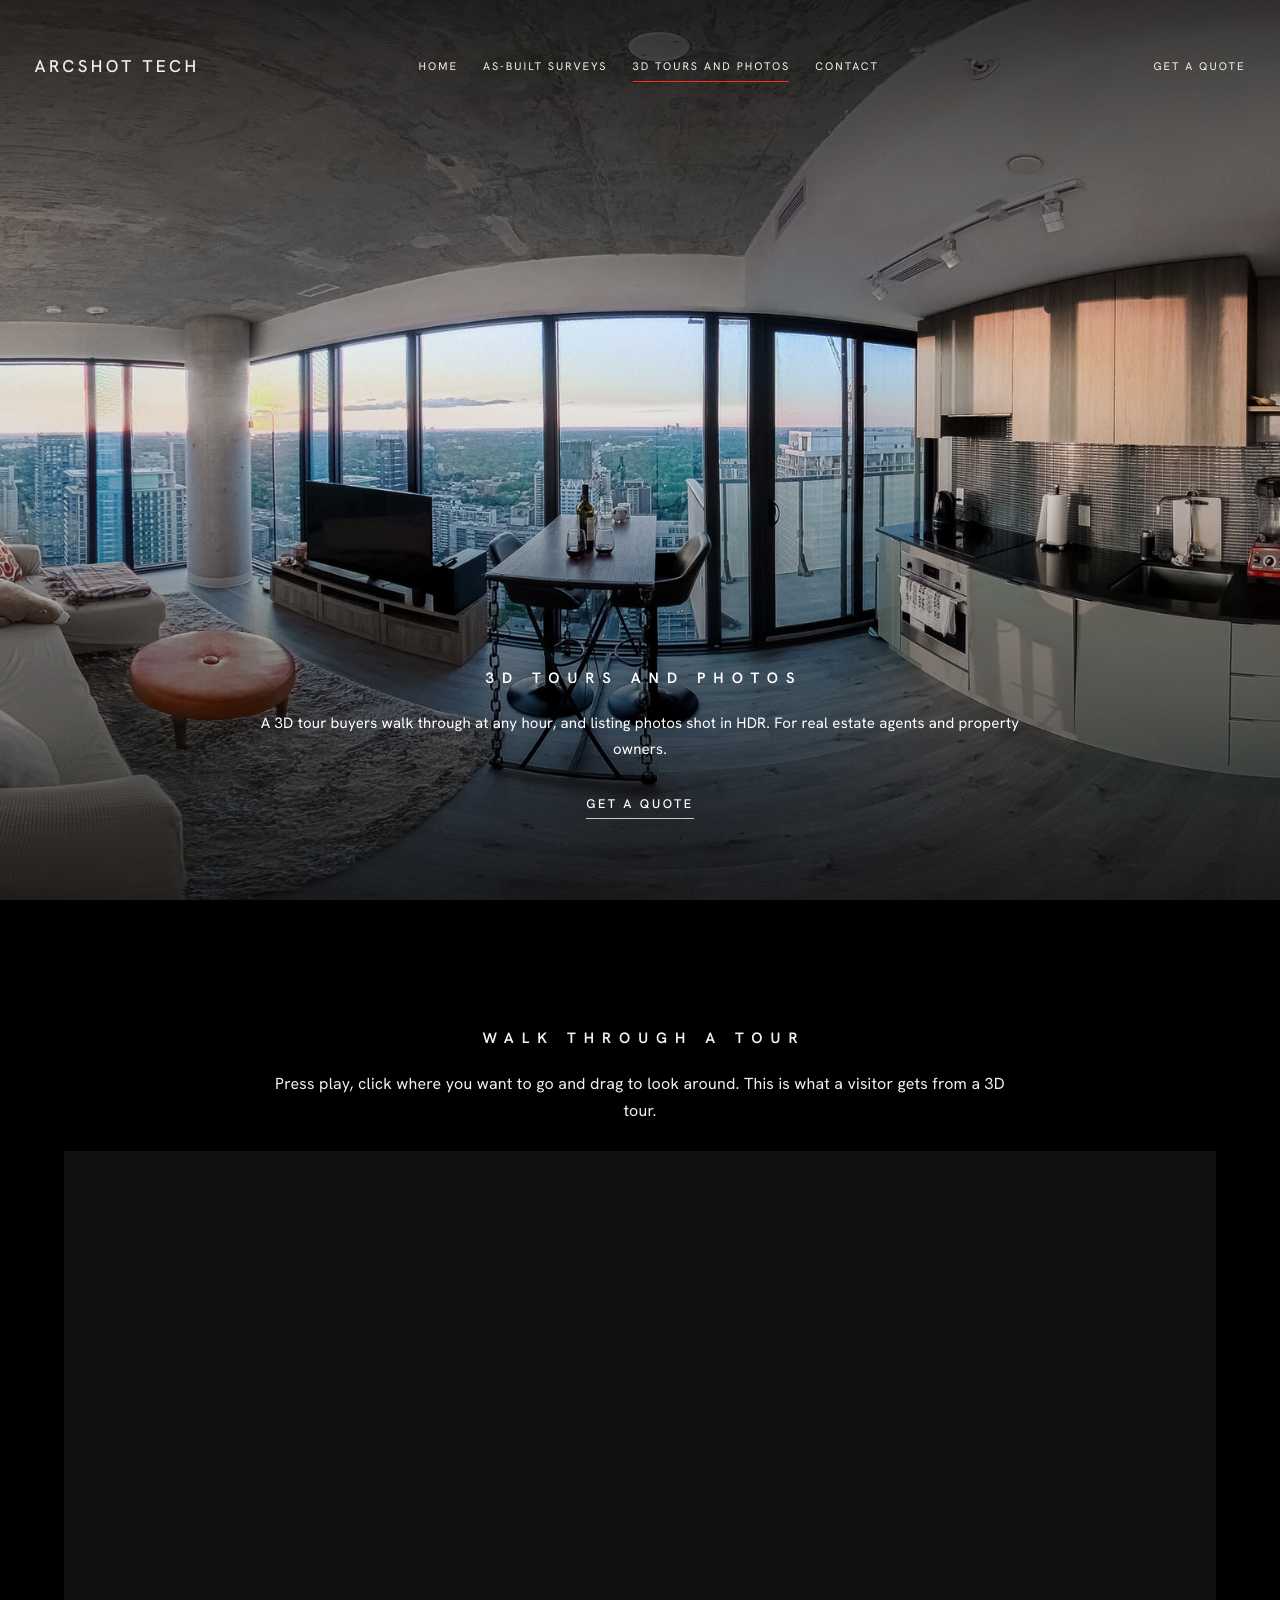
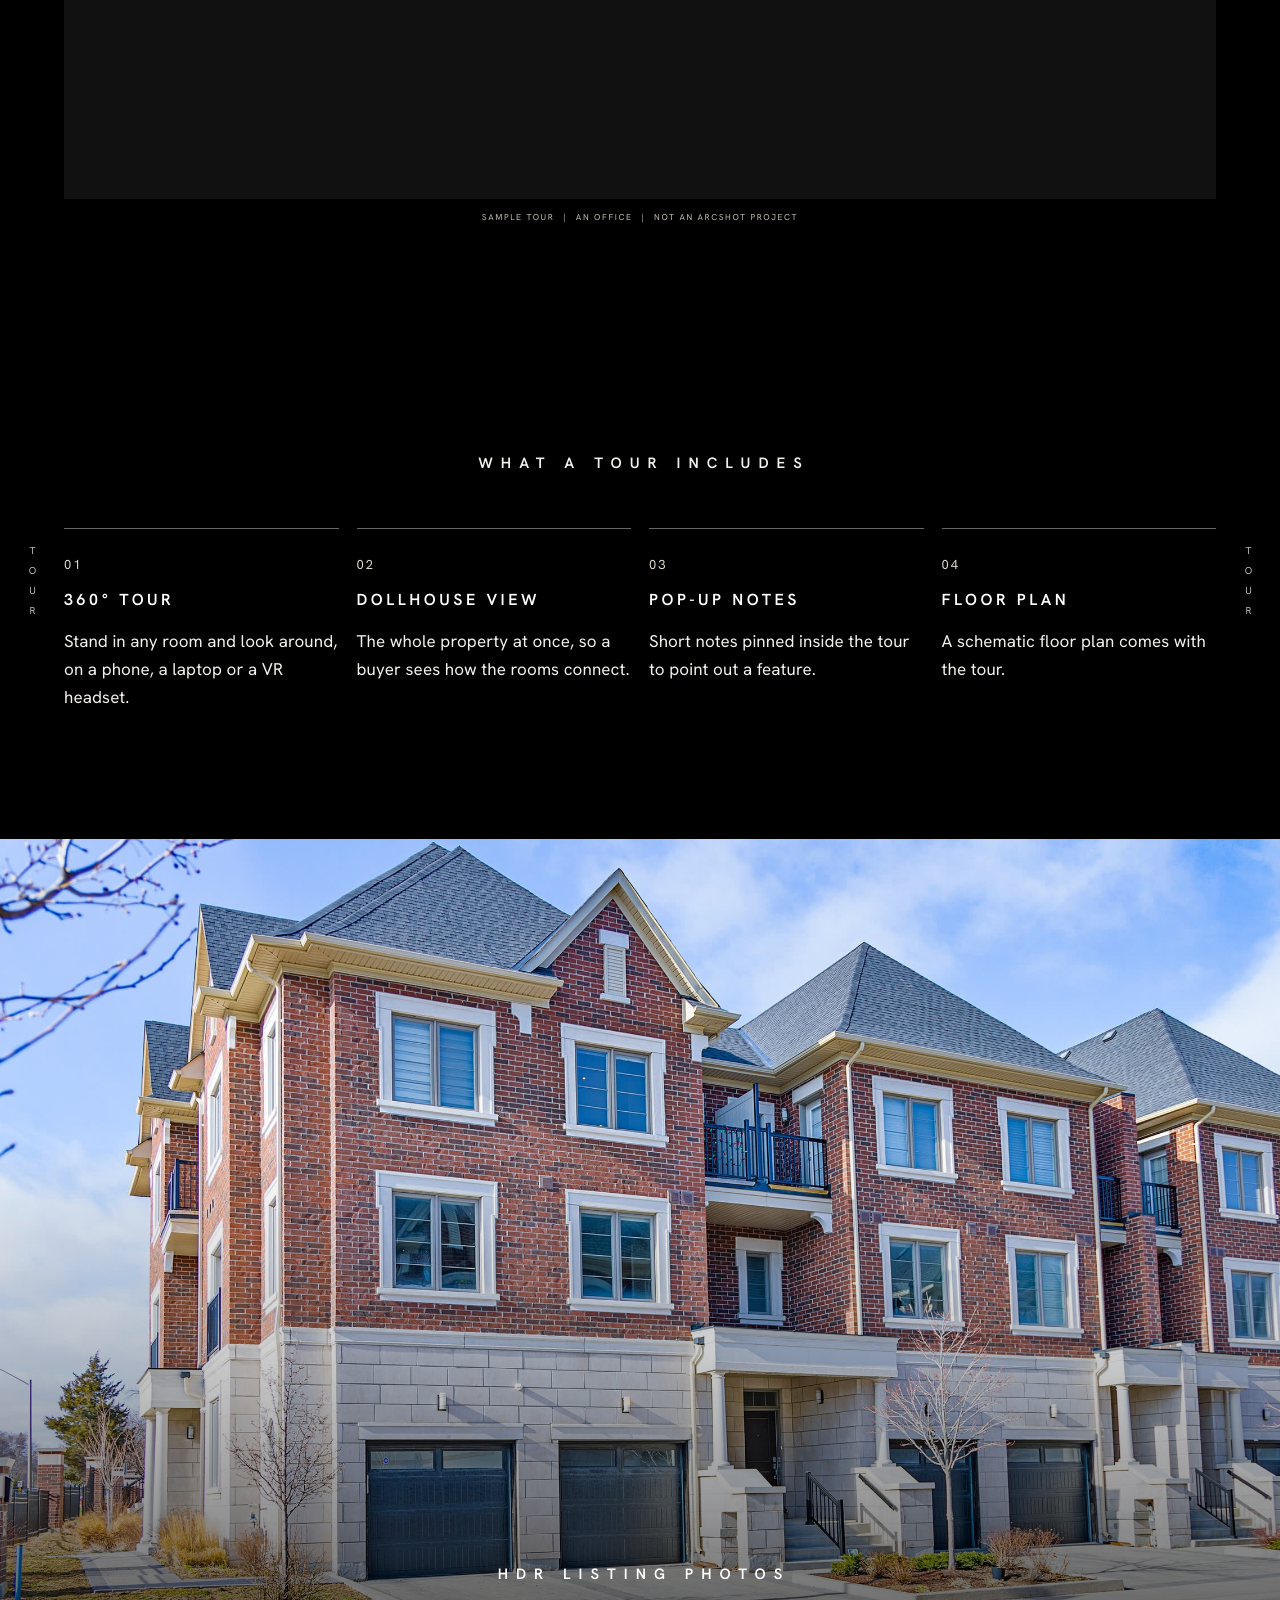
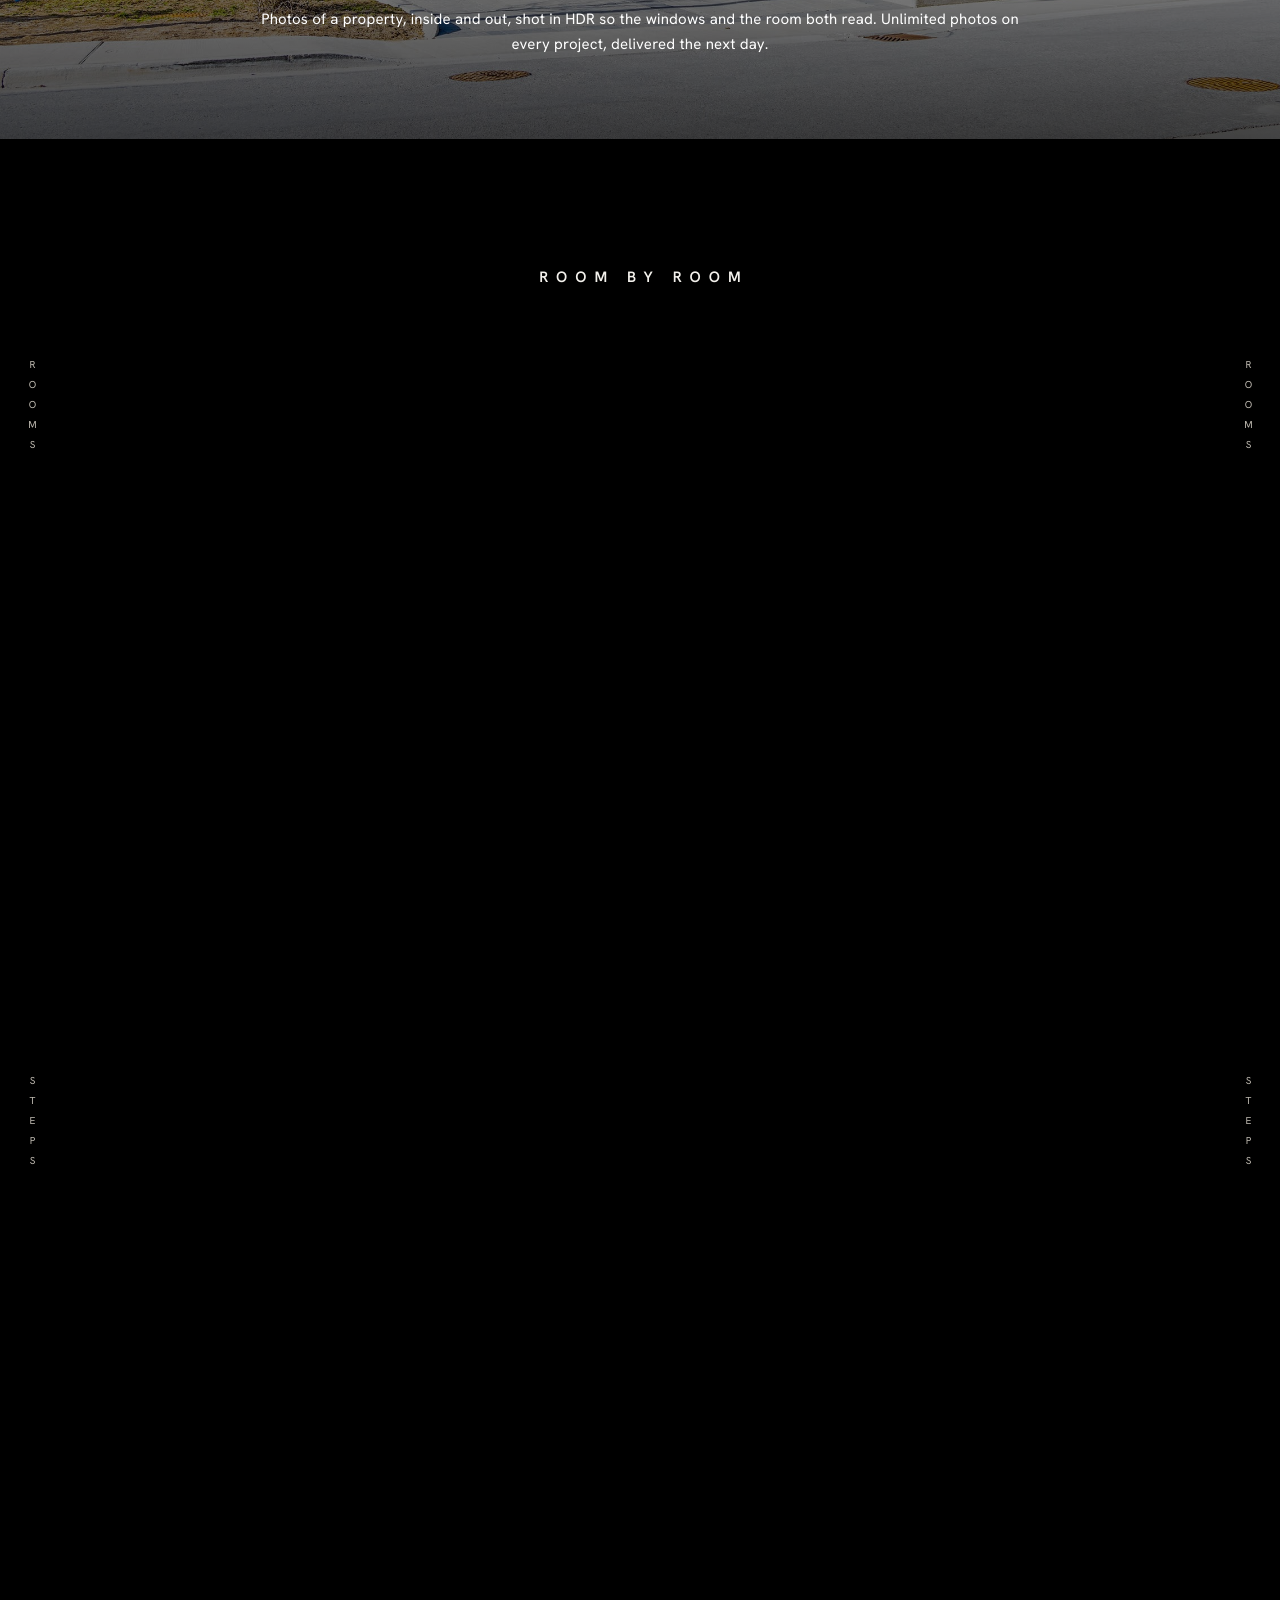
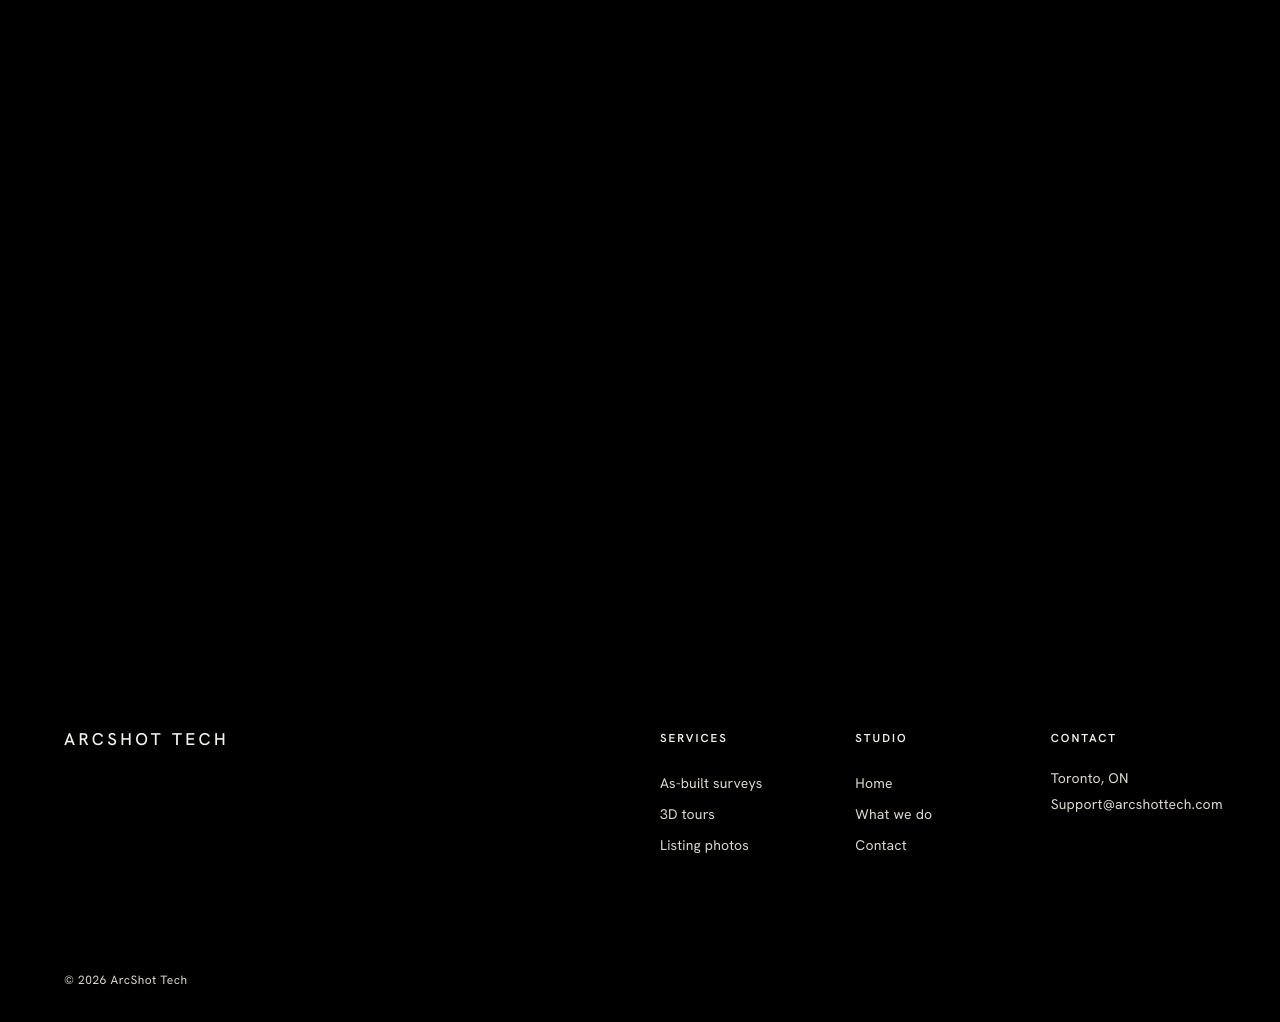
==== 3d-tours-and-photos.html @ 0ae9558f "ArcShot Tech preview: Home, As-built surveys, 3D tours and photos, Contact Built copy only. Not inde" ====
<!doctype html>
<html lang="en">
<head>
<meta charset="utf-8">
<meta name="viewport" content="width=device-width, initial-scale=1, viewport-fit=cover">
<meta name="robots" content="noindex, nofollow">
<meta name="theme-color" content="#000000">
<title>3D tours and photos · ArcShot Tech</title>
<meta name="description" content="3D tours and HDR listing photos in Toronto, for real estate agents and property owners.">
<meta property="og:type" content="website">
<meta property="og:site_name" content="ArcShot Tech">
<meta property="og:title" content="3D tours and photos · ArcShot Tech">
<meta property="og:description" content="3D tours and HDR listing photos in Toronto, for real estate agents and property owners.">
<meta property="og:url" content="https://mfahadishtiaq.github.io/arcshot-tech-preview/3d-tours-and-photos.html">
<meta property="og:image" content="https://mfahadishtiaq.github.io/arcshot-tech-preview/assets/og.jpg">
<meta property="og:image:width" content="1200">
<meta property="og:image:height" content="630">
<meta name="twitter:card" content="summary_large_image">
<link rel="icon" type="image/png" sizes="32x32" href="assets/favicon-32.png">
<link rel="apple-touch-icon" href="assets/apple-touch-icon.png">
<script>(function(d){d.classList.add('js');try{if(matchMedia('(prefers-reduced-motion: reduce)').matches)d.classList.add('reduce');}catch(e){}})(document.documentElement);</script>
<link rel="preconnect" href="https://fonts.googleapis.com">
<link rel="preconnect" href="https://fonts.gstatic.com" crossorigin>
<link href="https://fonts.googleapis.com/css2?family=Hanken+Grotesk:wght@300..600&display=swap" rel="stylesheet">
<link rel="stylesheet" href="assets/site.css?v=320e265f">
</head>
<body id="top">

<header class="n-bar" id="bar">
  <a class="n-brand" href="index.html">ArcShot Tech</a>
  <nav aria-label="Main">
    <ul class="n-links" id="navLinks">
      <li><a href="index.html">Home</a></li>
      <li><a href="as-built-surveys.html">As-Built Surveys</a></li>
      <li><a href="3d-tours-and-photos.html" aria-current="page">3D Tours and Photos</a></li>
      <li><a href="contact.html">Contact</a></li>
      <li class="only-compact"><a href="#quote">Get a Quote</a></li>
    </ul>
  </nav>
  <a class="n-quote" href="#quote">Get a Quote</a>
  <button class="n-menu" id="menuBtn" type="button" aria-expanded="false" aria-controls="navLinks" aria-label="Menu"><i aria-hidden="true"></i><i aria-hidden="true"></i></button>
</header>

<main>

<section class="n-feature first pan" aria-labelledby="page-h">
  <div class="n-pan" tabindex="0" role="group" aria-label="A 360 degree capture of a condo. Swipe sideways to look around."><img src="assets/pano.jpg" alt="A 360 degree capture of a condo living room and kitchen" width="2400" height="1104"></div>
  <div class="n-cap reveal">
    <p class="n-pan-hint" aria-hidden="true">Drag to look around</p>
    <h1 id="page-h">3D tours and photos</h1>
    <p>A 3D tour buyers walk through at any hour, and listing photos shot in HDR. For real estate agents and property owners.</p>
    <a class="n-go" href="#quote">Get a quote</a>
  </div>
</section>

<section class="n-sec" id="tour-live" aria-labelledby="live-h">
  <div class="n-row">
    <h2 class="n-title reveal" id="live-h">Walk through a tour</h2>
    <p class="n-lede reveal">Press play, click where you want to go and drag to look around. This is what a visitor gets from a 3D tour.</p>
    <div class="n-tour reveal"><iframe src="https://my.matterport.com/show/?m=m8nn1JFyjRe&amp;play=0&amp;qs=1" title="Sample Matterport 3D tour of an office" loading="lazy" allow="fullscreen; xr-spatial-tracking" allowfullscreen></iframe></div>
    <p class="n-tour-cap">Sample tour <b>|</b> An office <b>|</b> Not an ArcShot project</p>
  </div>
</section>

<section class="n-sec" id="includes" aria-labelledby="inc-h">
  <div class="n-row">
    <h2 class="n-title reveal" id="inc-h">What a tour includes</h2>
    <span class="side l" aria-hidden="true">Tour</span><span class="side r" aria-hidden="true">Tour</span>
    <div class="n-grid">
      <article class="tile text reveal">
        <p class="n">01</p>
        <h3>360° tour</h3>
        <p>Stand in any room and look around, on a phone, a laptop or a VR headset.</p>
      </article>
      <article class="tile text reveal">
        <p class="n">02</p>
        <h3>Dollhouse view</h3>
        <p>The whole property at once, so a buyer sees how the rooms connect.</p>
      </article>
      <article class="tile text reveal">
        <p class="n">03</p>
        <h3>Pop-up notes</h3>
        <p>Short notes pinned inside the tour to point out a feature.</p>
      </article>
      <article class="tile text reveal">
        <p class="n">04</p>
        <h3>Floor plan</h3>
        <p>A schematic floor plan comes with the tour.</p>
      </article>
    </div>
  </div>
</section>

<section class="n-feature fit" id="photos" aria-labelledby="photos-h">
  <img src="assets/hero-photo.jpg" alt="A row of brick townhouses photographed from the street" width="2400" height="1600" loading="lazy">
  <div class="n-cap reveal">
    <h2 id="photos-h">HDR listing photos</h2>
    <p>Photos of a property, inside and out, shot in HDR so the windows and the room both read. Unlimited photos on every project, delivered the next day.</p>
  </div>
</section>

<section class="n-sec" aria-labelledby="rooms-h">
  <div class="n-row">
    <h2 class="n-title reveal" id="rooms-h">Room by room</h2>
    <span class="side l" aria-hidden="true">Rooms</span><span class="side r" aria-hidden="true">Rooms</span>
    <div class="n-grid c5">
      <article class="tile reveal">
        <figure><img src="assets/strip-02.jpg" alt="Living room and kitchen" width="960" height="640" loading="lazy"></figure>
        <h3>Living room</h3>
        <p class="meta">HDR photo <b>|</b> Interior</p>
      </article>
      <article class="tile reveal">
        <figure><img src="assets/strip-03.jpg" alt="Kitchen with an island" width="960" height="640" loading="lazy"></figure>
        <h3>Kitchen</h3>
        <p class="meta">HDR photo <b>|</b> Interior</p>
      </article>
      <article class="tile reveal">
        <figure><img src="assets/strip-05.jpg" alt="Dining area by a window" width="960" height="640" loading="lazy"></figure>
        <h3>Dining</h3>
        <p class="meta">HDR photo <b>|</b> Interior</p>
      </article>
      <article class="tile reveal">
        <figure><img src="assets/strip-08.jpg" alt="Home office with two desks" width="960" height="640" loading="lazy"></figure>
        <h3>Office</h3>
        <p class="meta">HDR photo <b>|</b> Interior</p>
      </article>
      <article class="tile reveal">
        <figure><img src="assets/strip-09.jpg" alt="Bathroom with a freestanding tub" width="960" height="640" loading="lazy"></figure>
        <h3>Bathroom</h3>
        <p class="meta">HDR photo <b>|</b> Interior</p>
      </article>
    </div>
  </div>
</section>

<section class="n-sec" id="how" aria-labelledby="how-h">
  <div class="n-row">
    <h2 class="n-title reveal" id="how-h">How it works</h2>
    <span class="side l" aria-hidden="true">Steps</span><span class="side r" aria-hidden="true">Steps</span>
    <div class="n-grid c3">
      <article class="tile text reveal">
        <p class="n">01</p>
        <h3>Tell us about the property</h3>
        <p>Send the address and what you need: a tour, photos or both. We reply with a quote.</p>
      </article>
      <article class="tile text reveal">
        <p class="n">02</p>
        <h3>We capture it</h3>
        <p>We visit to scan the property and photograph each room.</p>
      </article>
      <article class="tile text reveal">
        <p class="n">03</p>
        <h3>You get the tour and photos</h3>
        <p>A link to the 3D tour to share or add to a listing, and the photos the next day.</p>
      </article>
    </div>
  </div>
</section>

<section class="n-sec" id="quote" aria-labelledby="quote-h">
  <div class="n-row">
    <h2 class="n-title reveal" id="quote-h">Get a quote</h2>
    <p class="n-lede reveal">Tell us about the property. Send the address and what you need, and we reply with a quote. Or email <a class="n-mail" href="mailto:Support@arcshottech.com">Support@arcshottech.com</a></p>
    <form class="n-form reveal" id="quoteForm" action="#" novalidate>
      <label class="nf"><span>Name</span><input name="name" type="text" autocomplete="name"></label>
      <label class="nf"><span>Email</span><input name="email" type="email" autocomplete="email"></label>
      <label class="nf"><span>I need</span><select name="need"><option>As-built drawings</option><option selected>A 3D tour</option><option>Listing photos</option><option>Not sure yet</option></select></label>
      <label class="nf"><span>When you need it</span><input name="when" type="text" placeholder="A date, or roughly"></label>
      <label class="nf wide"><span>The building</span><textarea name="message" placeholder="Address, size, anything we should know"></textarea></label>
      <div class="n-send"><button class="n-btn" type="submit">Send</button><p class="n-sent" id="sent" role="status">Thanks. We will reply with a quote.</p><p class="n-note">Demo. The form is not connected yet.</p></div>
    </form>
  </div>
</section>

</main>

<footer class="n-foot">
  <div class="n-row">
    <p class="n-name">ArcShot Tech</p>
    <div class="n-cols">
      <div><h4>Services</h4><ul><li><a href="as-built-surveys.html">As-built surveys</a></li><li><a href="3d-tours-and-photos.html">3D tours</a></li><li><a href="3d-tours-and-photos.html#photos">Listing photos</a></li></ul></div>
      <div><h4>Studio</h4><ul><li><a href="index.html">Home</a></li><li><a href="index.html#what-we-do">What we do</a></li><li><a href="contact.html">Contact</a></li></ul></div>
      <div><h4>Contact</h4><ul><li>Toronto, ON</li><li><a href="mailto:Support@arcshottech.com">Support@arcshottech.com</a></li></ul></div>
    </div>
  </div>
  <p class="n-copy">© 2026 ArcShot Tech</p>
</footer>

<script src="assets/vendor/lenis.min.js"></script>
<script src="assets/site.js?v=0876cb7b"></script>
</body>
</html>
---- assets/site.css ----
*,*::before,*::after{box-sizing:border-box;margin:0;padding:0}
html{background:#000;scroll-behavior:smooth}
html.lenis,html.lenis body{height:auto}
html.lenis.lenis-smooth{scroll-behavior:auto}
@media (prefers-reduced-motion:reduce){html{scroll-behavior:auto}}
body{font-family:"Hanken Grotesk",system-ui,-apple-system,"Segoe UI",Arial,sans-serif;color:#fff;background:#000;-webkit-font-smoothing:antialiased;-moz-osx-font-smoothing:grayscale;text-rendering:geometricPrecision}
a{color:inherit;text-decoration:none}
ul{list-style:none}
:focus-visible{outline:2px solid #fff;outline-offset:3px;border-radius:2px}
.sr{position:absolute;width:1px;height:1px;overflow:hidden;clip:rect(0 0 0 0);white-space:nowrap}

@media (max-width:1074.98px),(max-height:537.98px){:root{--pad:clamp(20px,3.2vw,32px);--head-h:72px}}
@media (max-width:559.98px){:root{--pad:clamp(14px,4.2vw,22px);--head-h:64px}}

:root{--t1:#f3f1ec;--t2:#dcd8d0;--t3:#bfbab1;--line:rgba(255,255,255,.26)}
.hero-text,.n-sec,.n-feature,.n-foot{font-family:"Hanken Grotesk",system-ui,-apple-system,"Segoe UI",Arial,sans-serif}

.n-bar{position:fixed;top:0;left:0;right:0;z-index:60;height:74px;color:var(--t1);font-family:"Hanken Grotesk",system-ui,-apple-system,"Segoe UI",Arial,sans-serif;transform:translateY(30px);transition:transform .45s cubic-bezier(.22,1,.36,1),background-color .3s}
.n-bar.stuck{transform:none;background:#000}
.n-brand{position:absolute;left:2.7%;top:50%;transform:translateY(-50%);padding:14px 0;font-weight:500;font-size:17px;line-height:1;letter-spacing:3.4px;text-transform:uppercase;white-space:nowrap}
.n-links{position:absolute;left:32.7%;top:0;height:100%;display:flex;align-items:center;gap:25px;font-weight:400;font-size:11px;line-height:1;letter-spacing:2px;text-transform:uppercase;white-space:nowrap}
.n-links a{display:flex;align-items:center;height:44px}
.n-links::after{content:"";position:absolute;left:0;bottom:22px;width:1px;height:1px;background:#ff2a1f;pointer-events:none;transform-origin:0 50%;transform:translateX(var(--mx,0px)) scaleX(var(--mw,0))}
.n-links.mk-on::after{transition:transform .45s cubic-bezier(.22,1,.36,1)}
.n-links .only-compact{display:none}
.n-quote{position:absolute;right:2.7%;top:50%;transform:translateY(-50%);display:flex;align-items:center;height:44px;font-weight:400;font-size:11px;line-height:1;letter-spacing:2px;text-transform:uppercase;white-space:nowrap;transition:opacity .2s}
.n-quote:hover{opacity:.7}
.n-menu{display:none}
@media (max-width:1074.98px),(max-height:537.98px){
  .n-bar{height:var(--head-h);transform:none;background:#000}
  .n-brand{left:var(--pad);font-size:15px;letter-spacing:3px}
  .n-quote{display:none}
  .n-menu{display:block;position:absolute;right:calc(var(--pad) - 11px);top:50%;width:44px;height:44px;margin-top:-22px;padding:0;border:0;background:none;color:inherit;cursor:pointer;-webkit-tap-highlight-color:transparent}
  .n-menu i{position:absolute;left:11px;right:11px;top:50%;height:1px;background:currentColor;transition:transform .22s ease}
  .n-menu i:first-child{transform:translateY(-4px)}
  .n-menu i:last-child{transform:translateY(4px)}
  .n-bar.open .n-menu i:first-child{transform:rotate(45deg)}
  .n-bar.open .n-menu i:last-child{transform:rotate(-45deg)}
  .n-links{left:0;right:0;top:100%;height:auto;display:block;padding:6px var(--pad) 22px;background:#000;font-size:12px;letter-spacing:2.6px;visibility:hidden;clip-path:inset(0 0 100% 0);transition:clip-path .26s cubic-bezier(.2,.7,.2,1),visibility 0s linear .26s}
  .n-bar.open .n-links{visibility:visible;clip-path:inset(0);transition:clip-path .26s cubic-bezier(.2,.7,.2,1)}
  .n-links::after{display:none}
  .n-links a{display:inline-block;height:auto;padding:15px 0}
  .n-links .only-compact{display:block}
}
@media (prefers-reduced-motion:reduce){.n-bar,.n-links,.n-bar.open .n-links,.n-links.mk-on::after,.n-menu i{transition:none}}

.n-sec{background:#000;color:var(--t1);padding:100px 0}

.n-sec.top{padding-top:176px}
.n-row{width:90%;margin:0 auto;position:relative}
.n-title{margin:0;padding:27px 0 27px 8px;font-weight:600;font-size:15px;line-height:22px;letter-spacing:8px;text-transform:uppercase;text-align:center;color:var(--t1)}
.n-lede{max-width:760px;margin:-6px auto 0;padding-bottom:27px;font-size:16px;line-height:1.7;letter-spacing:.2px;text-align:center;color:var(--t1)}

.n-grid{display:grid;grid-template-columns:repeat(4,1fr);gap:18px;padding:27px 0}
.n-grid.c5{grid-template-columns:repeat(5,1fr)}
.tile{min-width:0}
.tile.wide{grid-column:span 2}
.tile figure{margin:0;overflow:hidden;background:#111}
.tile img{display:block;width:100%;height:clamp(260px,29.3vw,520px);object-fit:cover;transition:transform 1.4s cubic-bezier(.22,1,.36,1)}
.c5 .tile img{height:clamp(240px,23.1vw,420px)}
.tile a:hover img{transform:scale(1.03)}
.tile figure.sheet{background:#fff}
.tile figure.sheet img{object-fit:contain;padding:14px}
.tile h3{margin:34px 0 0;font-weight:600;font-size:14.5px;line-height:22px;letter-spacing:4.5px;text-transform:uppercase;color:var(--t1)}
.tile p{margin:18px 0 0;font-size:15px;line-height:1.7;letter-spacing:.2px;color:var(--t1)}
.tile .meta{margin:16px 0 0;font-size:11.5px;line-height:1.6;letter-spacing:2px;text-transform:uppercase;color:var(--t2)}
.tile .meta b{font-weight:400;margin:0 5px}
.tile a{display:block;color:inherit}

.side{position:absolute;top:120px;font-size:10px;line-height:1;letter-spacing:7px;text-transform:uppercase;writing-mode:vertical-rl;text-orientation:upright;color:var(--t3);pointer-events:none}
.side.l{left:calc(-2.5vw - 5px)}.side.r{right:calc(-2.5vw - 5px)}

.n-feature{position:relative;height:100vh;height:100svh;min-height:520px;overflow:hidden;background:#000;color:#fff}
.n-feature img{position:absolute;inset:0;width:100%;height:100%;object-fit:cover}
.n-feature::after{content:"";position:absolute;inset:0;background:linear-gradient(to top,rgba(0,0,0,.72),rgba(0,0,0,.18) 44%,rgba(0,0,0,0) 66%)}
.n-cap{position:absolute;left:0;right:0;bottom:9%;z-index:2;padding:0 24px;text-align:center}
.n-cap h1,.n-cap h2{margin:0;padding-left:8px;font-weight:600;font-size:15px;line-height:22px;letter-spacing:8px;text-transform:uppercase}
.n-cap p{max-width:760px;margin:22px auto 0;font-size:15px;line-height:1.7;letter-spacing:.2px}

.n-pan{position:absolute;inset:0}
.n-cap .n-pan-hint{display:none}
@media (max-width:1000px){
  .n-pan{overflow-x:auto;overflow-y:hidden;-webkit-overflow-scrolling:touch;overscroll-behavior-x:contain;scrollbar-width:none}
  .n-pan::-webkit-scrollbar{display:none}
  .n-feature .n-pan img{position:static;width:auto;max-width:none;min-width:100%;height:100%}

  .n-feature.pan::before,.n-feature.pan::after,.n-feature.pan .n-cap{pointer-events:none}
  .n-feature.pan .n-cap a{pointer-events:auto}
  .n-cap .n-pan-hint{display:block;margin:0 auto 20px;font-size:11.5px;line-height:1.6;letter-spacing:2.5px;text-transform:uppercase;transition:opacity .4s}
  .n-pan-hint::before{content:"\2039";margin-right:12px}
  .n-pan-hint::after{content:"\203A";margin-left:12px}
  .n-feature.pan.panned .n-pan-hint{opacity:0}
}
@media (max-width:700px){
  .n-feature.fit{height:auto;min-height:0;padding-bottom:12px}
  .n-feature.fit img{position:static;height:auto;aspect-ratio:3/2}
  .n-feature.fit::after{display:none}
  .n-feature.fit .n-cap{position:static;padding:30px 20px 0}

  .n-feature.first.fit{padding-top:var(--head-h,64px)}
  .n-feature.first.fit::before{display:none}
}

.n-tour{position:relative;max-width:calc(76vh * 16 / 9);margin:0 auto;aspect-ratio:16/9;background:#111}
.n-tour iframe{position:absolute;inset:0;width:100%;height:100%;border:0}

.n-tour-cap{margin:12px 0 0;font-size:8.5px;line-height:1.6;letter-spacing:1.6px;text-transform:uppercase;text-align:center;color:var(--t3)}
.n-tour-cap b{font-weight:400;margin:0 5px}
@media (max-width:560px){.n-tour{aspect-ratio:4/3}}

.n-form{display:grid;grid-template-columns:1fr 1fr;gap:34px 40px;max-width:820px;margin:0 auto;padding:27px 0}
.nf{display:grid;gap:8px}
.nf.wide{grid-column:1/-1}
.nf span{font-size:12px;line-height:1.6;letter-spacing:2px;text-transform:uppercase;color:var(--t2)}
.nf :is(input,select,textarea){width:100%;min-height:44px;padding:8px 0;border:0;border-bottom:1px solid var(--line);border-radius:0;background:transparent;color:var(--t1);font:400 17px/1.5 "Hanken Grotesk",system-ui,sans-serif;letter-spacing:.2px;transition:border-color .2s}
.nf textarea{min-height:96px;resize:vertical}
.nf select{appearance:none;-webkit-appearance:none;cursor:pointer;padding-right:28px;background:url("data:image/svg+xml;utf8,<svg xmlns='http://www.w3.org/2000/svg' width='12' height='8' viewBox='0 0 12 8'><path d='M1 1l5 5 5-5' fill='none' stroke='%23f3f1ec' stroke-width='1.4'/></svg>") no-repeat right 2px center}
.nf select option{color:#000;background:#fff}
.nf :is(input,textarea)::placeholder{color:#a8a39a}
.nf :is(input,select,textarea):focus{outline:0;border-bottom-color:#fff;box-shadow:0 1px 0 #fff}
.n-send{grid-column:1/-1;display:grid;justify-items:center;gap:18px;padding-top:10px}
.n-btn{min-height:46px;padding:0 34px;border:1px solid rgba(255,255,255,.8);background:transparent;color:#fff;font:500 11px/1 "Hanken Grotesk",system-ui,sans-serif;letter-spacing:3px;text-transform:uppercase;cursor:pointer;transition:background-color .2s,color .2s}
.n-btn:hover{background:#fff;color:#000}
.n-note,.n-sent{margin:0;font-size:14px;line-height:1.6;letter-spacing:.2px;color:var(--t2);text-align:center}
.n-sent{display:none;color:var(--t1)}
.n-sent.show{display:block}
.n-mail{color:var(--t1);border-bottom:1px solid var(--line)}

.n-foot{background:#000;color:var(--t2);padding:120px 0 34px}
.n-foot .n-row{display:grid;grid-template-columns:1fr 1fr;gap:40px;align-items:start}
.n-name{font-weight:500;font-size:17px;line-height:1.2;letter-spacing:3.4px;text-transform:uppercase;color:var(--t1)}
.n-cols{display:grid;grid-template-columns:repeat(3,minmax(0,170px));gap:30px}
.n-cols h4{margin:0 0 20px;font-weight:600;font-size:11.5px;line-height:1.6;letter-spacing:2px;text-transform:uppercase;color:var(--t1)}
.n-cols li{font-size:14px;line-height:1.5;letter-spacing:.2px;margin:0}
.n-cols a{display:inline-block;padding:5px 0}
.n-cols a:hover{color:#fff}
.n-copy{width:90%;margin:110px auto 0;font-size:12px;letter-spacing:.5px;color:var(--t2)}

.js:not(.reduce) .reveal{opacity:0;transform:translateY(22px);transition:opacity .9s ease-out,transform 1s cubic-bezier(.22,1,.36,1)}
.js:not(.reduce) .reveal.on{opacity:1;transform:none}

@media (max-width:1000px){
  .side{display:none}
  .n-sec{padding:72px 0}
  .n-sec.top{padding-top:128px}
  .n-grid,.n-grid.c5{grid-template-columns:repeat(2,1fr);gap:34px 14px}
  .tile.wide{grid-column:1/-1}
  .tile img,.c5 .tile img{height:auto;aspect-ratio:3/4}
  .tile.wide img{aspect-ratio:3/2}
  .tile figure.sheet img{aspect-ratio:4/3}
  .tile h3{margin-top:22px;letter-spacing:4px}
  .n-foot{padding-top:80px}
  .n-foot .n-row{grid-template-columns:1fr;gap:44px}
  .n-copy{margin-top:64px}
}
@media (max-width:560px){
  .n-title,.n-cap h1,.n-cap h2{letter-spacing:5px;padding-left:5px}
  .n-row,.n-copy{width:calc(100% - 40px)}
  .n-grid,.n-grid.c5{grid-template-columns:1fr}
  .tile img,.c5 .tile img,.tile.wide img{aspect-ratio:3/2}
  .tile p,.n-lede,.n-cap p{font-size:15px}
  .n-form{grid-template-columns:1fr;gap:28px}
  .n-cols{grid-template-columns:1fr 1fr}
}

.n-feature.first::before{content:"";position:absolute;inset:0 0 auto 0;height:36%;z-index:1;background:linear-gradient(to bottom,rgba(0,0,0,.66),rgba(0,0,0,0));pointer-events:none}
.n-go{display:inline-block;margin-top:22px;padding:12px 0 6px;border-bottom:1px solid rgba(255,255,255,.75);font-weight:500;font-size:12.5px;line-height:16px;letter-spacing:2.5px;text-transform:uppercase;color:#fff;transition:border-color .2s}
.n-go:hover{border-bottom-color:#ff2a1f}

.n-text{max-width:820px;margin:0 auto;padding:0 0 27px;display:grid;gap:20px;text-align:center}
.n-text p{margin:0;font-size:19px;line-height:1.7;letter-spacing:.1px;color:var(--t1)}

.n-grid.c3{grid-template-columns:repeat(3,1fr);gap:18px 40px}
.tile.text{border-top:1px solid rgba(255,255,255,.4);padding-top:26px}
.tile.text .n{margin:0;font-size:13px;line-height:1.6;letter-spacing:2px;color:var(--t2)}

.tile.text h3{margin-top:12px;font-size:16px;line-height:24px;letter-spacing:3.5px;color:#fff}
.tile.text p{margin-top:16px;font-size:17px;line-height:1.65;letter-spacing:.1px;color:var(--t1)}

.n-sheets{display:grid;gap:72px;padding:27px 0}
.n-sheet{width:100%;max-width:1100px;margin:0 auto}
.n-sheet a{display:block;padding:clamp(10px,1.6vw,22px);background:#fff}
.n-sheet img{display:block;width:100%;height:auto}
.n-sheet h3{margin:30px 0 0;font-weight:600;font-size:15px;line-height:22px;letter-spacing:4.5px;text-transform:uppercase;color:var(--t1)}
.n-sheet p{margin:16px 0 0;max-width:640px;font-size:16px;line-height:1.65;letter-spacing:.2px;color:var(--t1)}
.n-sheet .meta{font-size:11.5px;line-height:1.6;letter-spacing:2px;text-transform:uppercase;color:var(--t2)}
.n-sheet .meta b{font-weight:400;margin:0 5px}

.n-sheets.two{grid-template-columns:1fr 1fr;gap:64px 36px;align-items:start}
.n-sheets.two .n-sheet{max-width:none}
@media (max-width:1000px){
  .n-grid.c3{grid-template-columns:1fr;gap:30px}
  .n-sheets{gap:52px}
  .n-sheets.two{grid-template-columns:1fr}
}
@media (max-width:560px){
  .n-text p{font-size:17px}
  .tile.text h3{font-size:15px;letter-spacing:3px}
  .tile.text p{font-size:16px}
  .n-sheet p{font-size:15px}
}
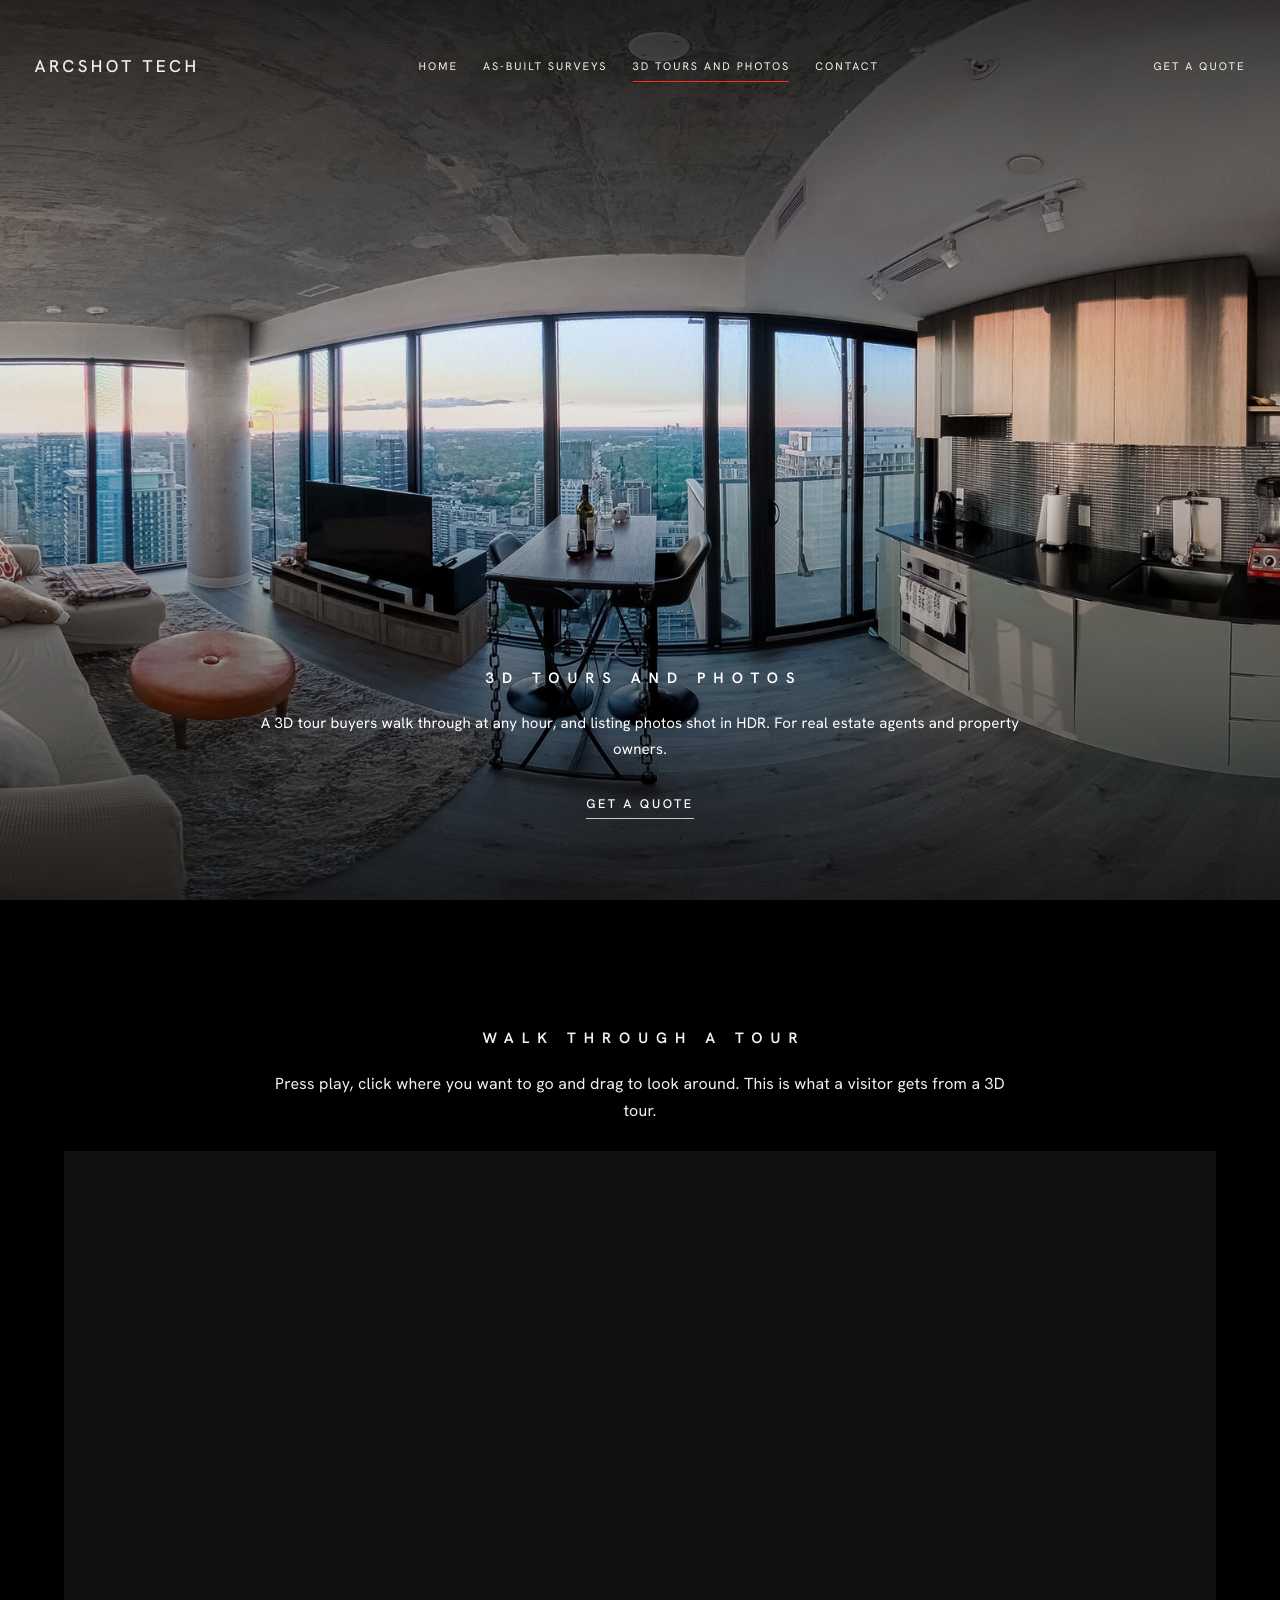
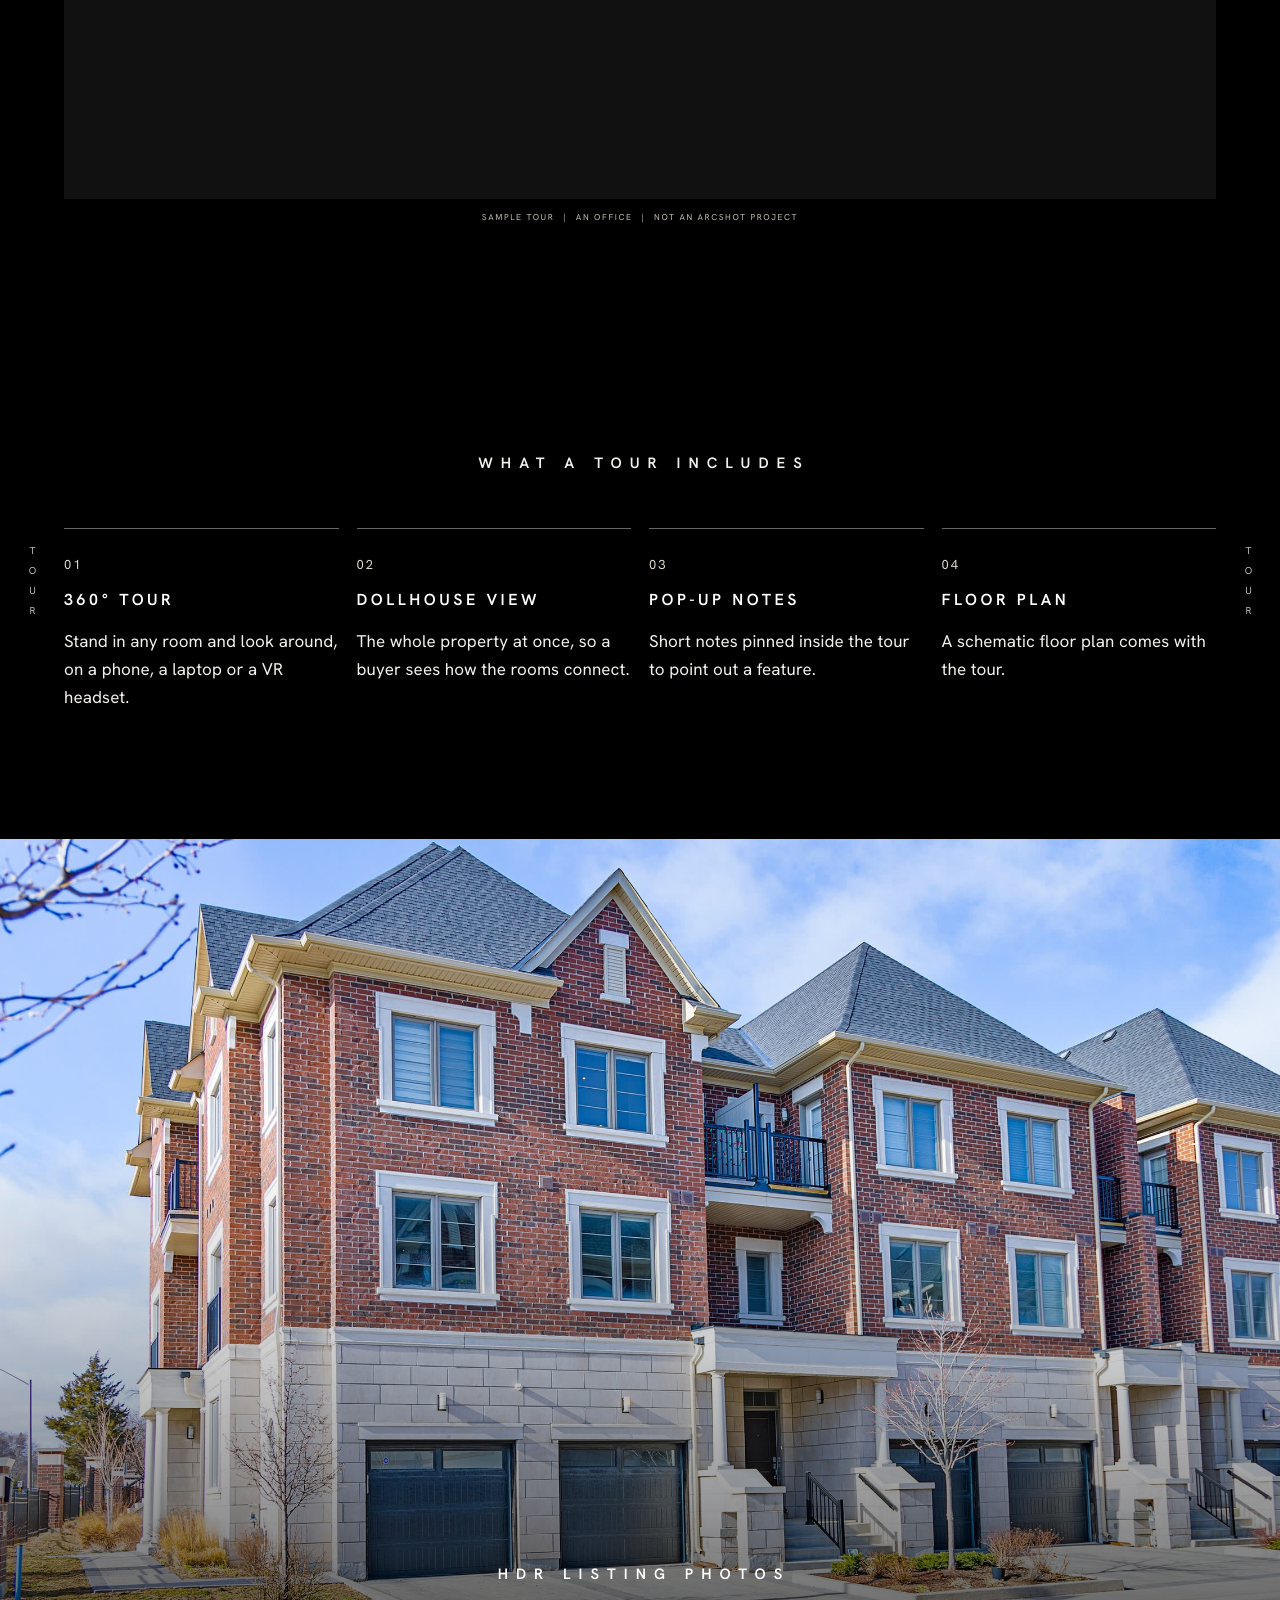
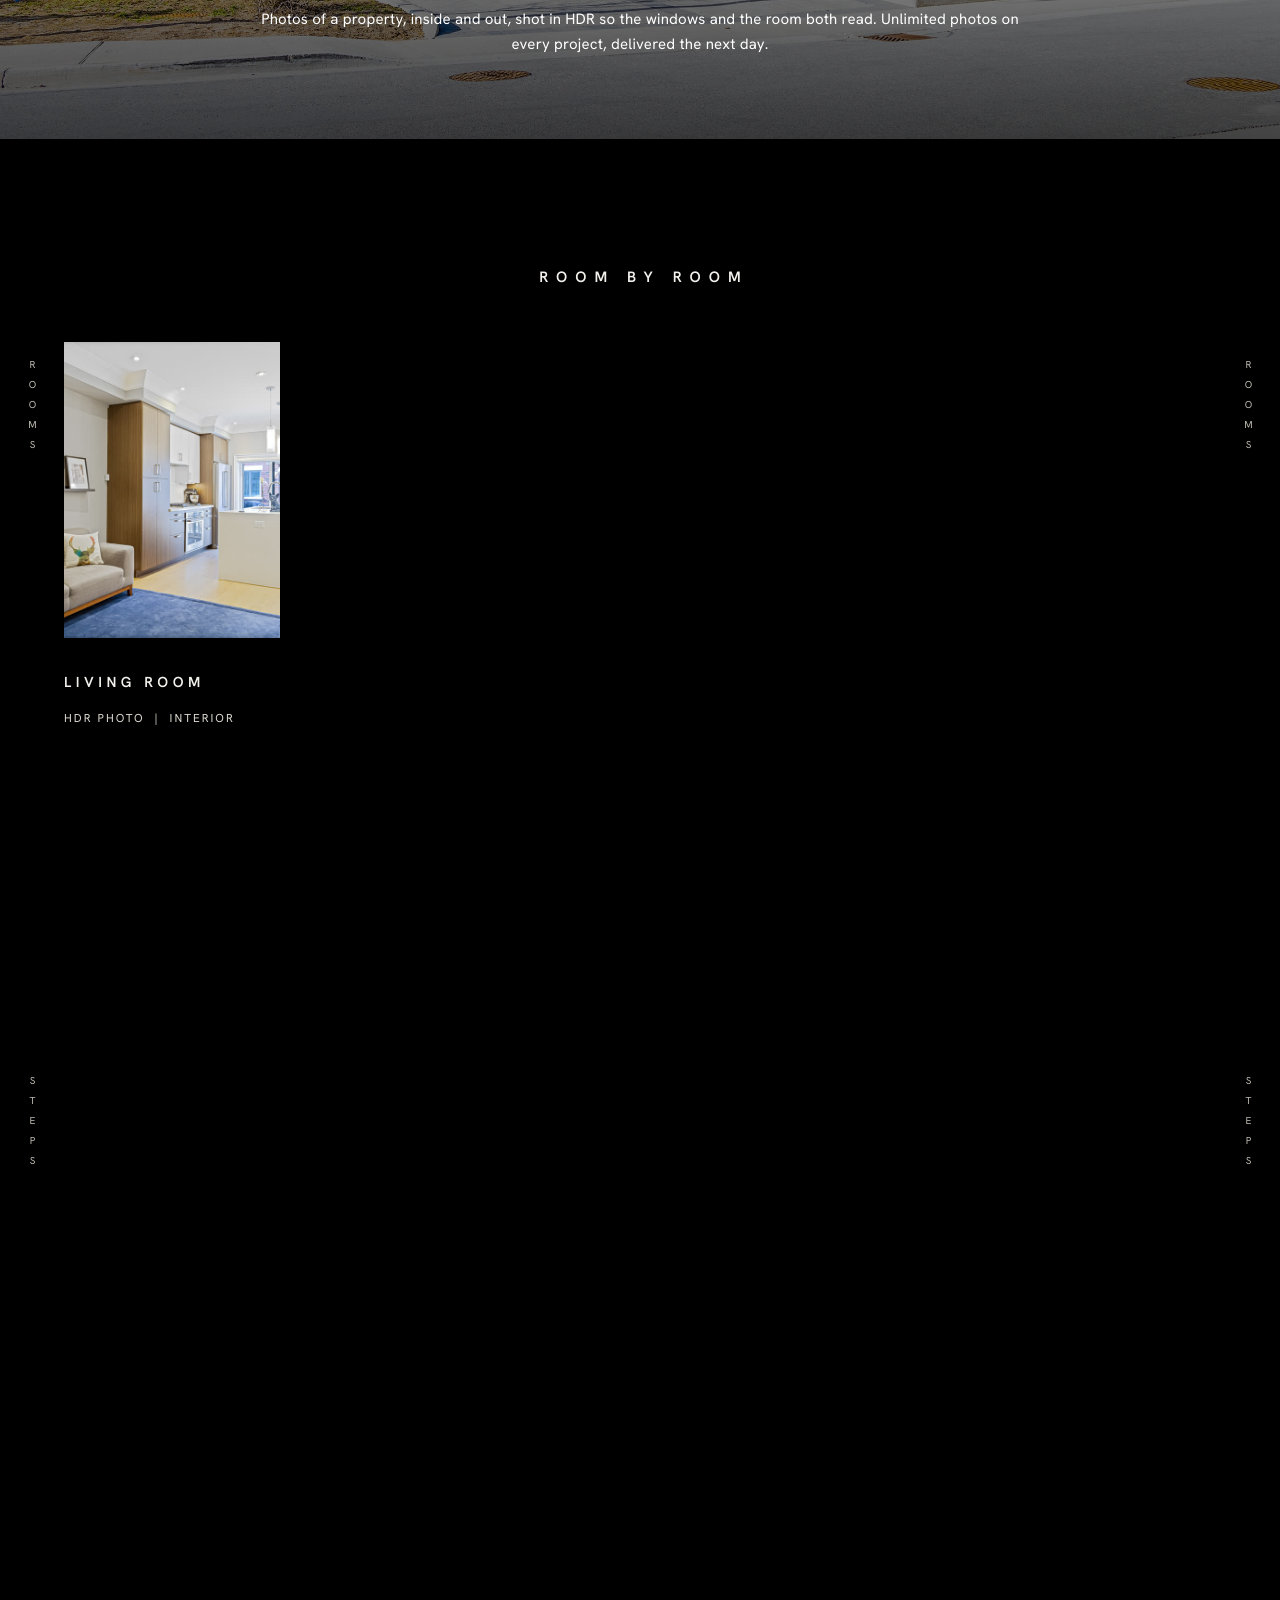
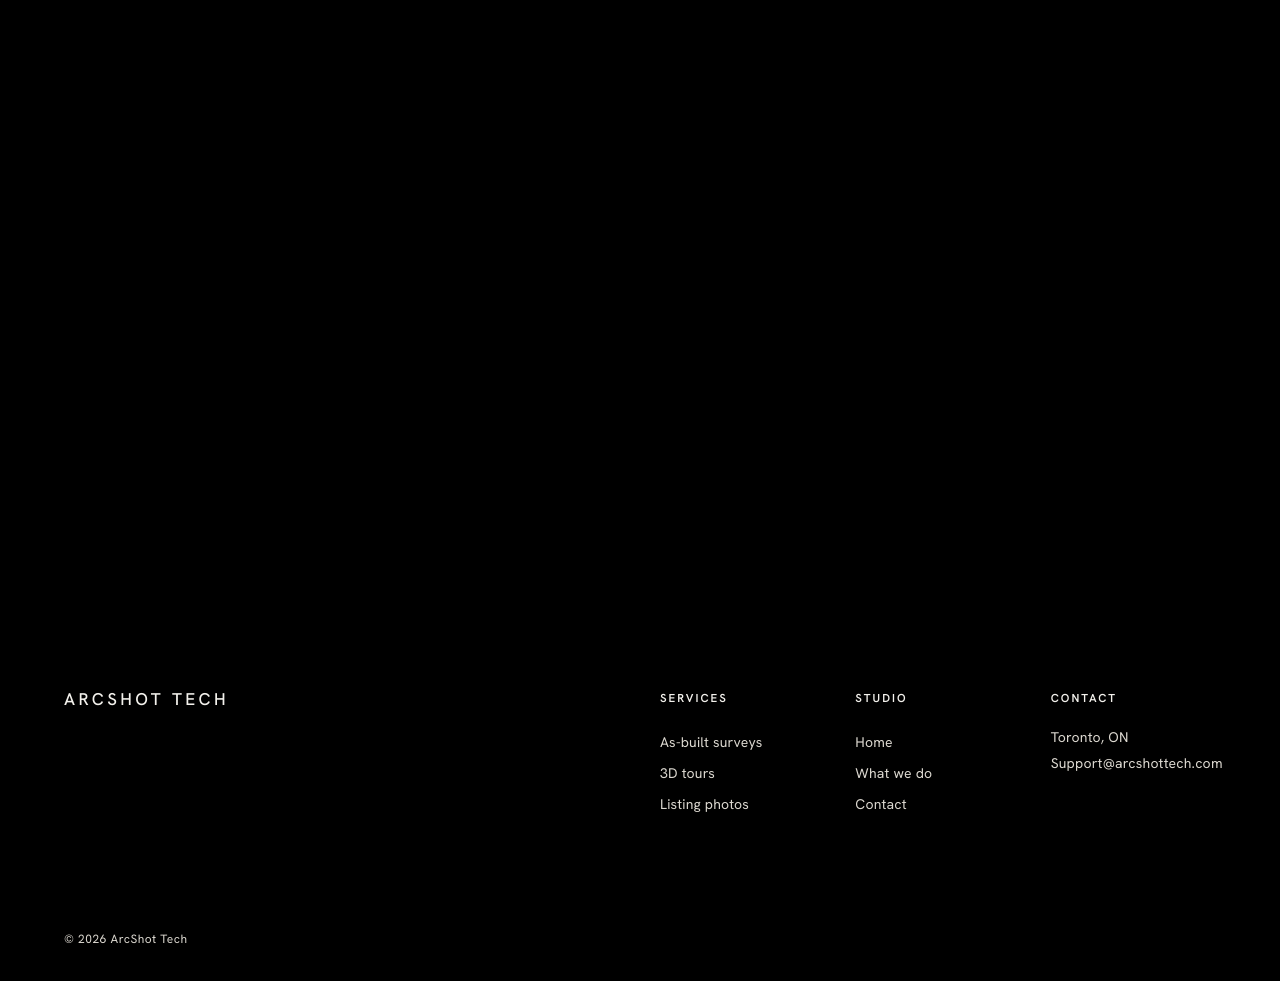
==== commit c0bf1d8d: "Quote forms connected; full-check fixes (heading order, label sizes, email tap area, lighter photo f" ====
--- a/3d-tours-and-photos.html
+++ b/3d-tours-and-photos.html
@@ -22,7 +22,7 @@
 <link rel="preconnect" href="https://fonts.googleapis.com">
 <link rel="preconnect" href="https://fonts.gstatic.com" crossorigin>
 <link href="https://fonts.googleapis.com/css2?family=Hanken+Grotesk:wght@300..600&display=swap" rel="stylesheet">
-<link rel="stylesheet" href="assets/site.css?v=320e265f">
+<link rel="stylesheet" href="assets/site.css?v=6f5c20cb">
 </head>
 <body id="top">
 
@@ -92,7 +92,7 @@
 </section>
 
 <section class="n-feature fit" id="photos" aria-labelledby="photos-h">
-  <img src="assets/hero-photo.jpg" alt="A row of brick townhouses photographed from the street" width="2400" height="1600" loading="lazy">
+  <img src="assets/hero-photo.jpg" srcset="assets/hero-photo-1200.jpg 1200w, assets/hero-photo.jpg 2400w" sizes="100vw" alt="A row of brick townhouses photographed from the street" width="2400" height="1600" loading="lazy">
   <div class="n-cap reveal">
     <h2 id="photos-h">HDR listing photos</h2>
     <p>Photos of a property, inside and out, shot in HDR so the windows and the room both read. Unlimited photos on every project, delivered the next day.</p>
@@ -161,13 +161,14 @@
   <div class="n-row">
     <h2 class="n-title reveal" id="quote-h">Get a quote</h2>
     <p class="n-lede reveal">Tell us about the property. Send the address and what you need, and we reply with a quote. Or email <a class="n-mail" href="mailto:Support@arcshottech.com">Support@arcshottech.com</a></p>
-    <form class="n-form reveal" id="quoteForm" action="#" novalidate>
-      <label class="nf"><span>Name</span><input name="name" type="text" autocomplete="name"></label>
-      <label class="nf"><span>Email</span><input name="email" type="email" autocomplete="email"></label>
+    <form class="n-form reveal" id="quoteForm" action="https://formsubmit.co/Support@arcshottech.com" method="POST" data-ajax="https://formsubmit.co/ajax/Support@arcshottech.com">
+      <input type="hidden" name="_subject" value="ArcShot website: quote request"><input type="hidden" name="_template" value="table"><input type="hidden" name="page" value="3D tours and photos"><input type="text" name="_honey" style="display:none" tabindex="-1" autocomplete="off" aria-hidden="true">
+      <label class="nf"><span>Name</span><input name="name" type="text" autocomplete="name" required></label>
+      <label class="nf"><span>Email</span><input name="email" type="email" autocomplete="email" required></label>
       <label class="nf"><span>I need</span><select name="need"><option>As-built drawings</option><option selected>A 3D tour</option><option>Listing photos</option><option>Not sure yet</option></select></label>
       <label class="nf"><span>When you need it</span><input name="when" type="text" placeholder="A date, or roughly"></label>
       <label class="nf wide"><span>The building</span><textarea name="message" placeholder="Address, size, anything we should know"></textarea></label>
-      <div class="n-send"><button class="n-btn" type="submit">Send</button><p class="n-sent" id="sent" role="status">Thanks. We will reply with a quote.</p><p class="n-note">Demo. The form is not connected yet.</p></div>
+      <div class="n-send"><button class="n-btn" type="submit">Send</button><p class="n-sent" id="sent" role="status">Thanks. We will reply with a quote.</p><p class="n-need" id="need" role="alert">Please add your name and an email we can reply to.</p><p class="n-fail" id="fail" role="alert">That did not go through. Please email <a class="n-mail" href="mailto:Support@arcshottech.com">Support@arcshottech.com</a></p></div>
     </form>
   </div>
 </section>
@@ -178,15 +179,15 @@
   <div class="n-row">
     <p class="n-name">ArcShot Tech</p>
     <div class="n-cols">
-      <div><h4>Services</h4><ul><li><a href="as-built-surveys.html">As-built surveys</a></li><li><a href="3d-tours-and-photos.html">3D tours</a></li><li><a href="3d-tours-and-photos.html#photos">Listing photos</a></li></ul></div>
-      <div><h4>Studio</h4><ul><li><a href="index.html">Home</a></li><li><a href="index.html#what-we-do">What we do</a></li><li><a href="contact.html">Contact</a></li></ul></div>
-      <div><h4>Contact</h4><ul><li>Toronto, ON</li><li><a href="mailto:Support@arcshottech.com">Support@arcshottech.com</a></li></ul></div>
+      <div><h2>Services</h2><ul><li><a href="as-built-surveys.html">As-built surveys</a></li><li><a href="3d-tours-and-photos.html">3D tours</a></li><li><a href="3d-tours-and-photos.html#photos">Listing photos</a></li></ul></div>
+      <div><h2>Studio</h2><ul><li><a href="index.html">Home</a></li><li><a href="index.html#what-we-do">What we do</a></li><li><a href="contact.html">Contact</a></li></ul></div>
+      <div><h2>Contact</h2><ul><li>Toronto, ON</li><li><a href="mailto:Support@arcshottech.com">Support@arcshottech.com</a></li></ul></div>
     </div>
   </div>
   <p class="n-copy">© 2026 ArcShot Tech</p>
 </footer>
 
 <script src="assets/vendor/lenis.min.js"></script>
-<script src="assets/site.js?v=0876cb7b"></script>
+<script src="assets/site.js?v=68bd7446"></script>
 </body>
 </html>
--- a/assets/site.css
+++ b/assets/site.css
@@ -121,18 +121,25 @@
 .nf :is(input,textarea)::placeholder{color:#a8a39a}
 .nf :is(input,select,textarea):focus{outline:0;border-bottom-color:#fff;box-shadow:0 1px 0 #fff}
 .n-send{grid-column:1/-1;display:grid;justify-items:center;gap:18px;padding-top:10px}
-.n-btn{min-height:46px;padding:0 34px;border:1px solid rgba(255,255,255,.8);background:transparent;color:#fff;font:500 11px/1 "Hanken Grotesk",system-ui,sans-serif;letter-spacing:3px;text-transform:uppercase;cursor:pointer;transition:background-color .2s,color .2s}
+.n-btn{min-height:46px;padding:0 34px;border:1px solid rgba(255,255,255,.8);background:transparent;color:#fff;font:500 12.5px/1 "Hanken Grotesk",system-ui,sans-serif;letter-spacing:3px;text-transform:uppercase;cursor:pointer;transition:background-color .2s,color .2s}
 .n-btn:hover{background:#fff;color:#000}
 .n-note,.n-sent{margin:0;font-size:14px;line-height:1.6;letter-spacing:.2px;color:var(--t2);text-align:center}
 .n-sent{display:none;color:var(--t1)}
 .n-sent.show{display:block}
-.n-mail{color:var(--t1);border-bottom:1px solid var(--line)}
+
+.n-need,.n-fail{display:none;margin:0;font-size:14px;line-height:1.6;letter-spacing:.2px;color:var(--t1);text-align:center}
+.n-need.show,.n-fail.show{display:block}
+.nf [aria-invalid="true"]{border-bottom-color:#ff2a1f;box-shadow:0 1px 0 #ff2a1f}
+.n-btn:disabled{opacity:.6;cursor:default}
+.n-mail{position:relative;color:var(--t1);border-bottom:1px solid var(--line)}
+.n-mail::after{content:"";position:absolute;inset:-12px 0}
 
 .n-foot{background:#000;color:var(--t2);padding:120px 0 34px}
 .n-foot .n-row{display:grid;grid-template-columns:1fr 1fr;gap:40px;align-items:start}
 .n-name{font-weight:500;font-size:17px;line-height:1.2;letter-spacing:3.4px;text-transform:uppercase;color:var(--t1)}
 .n-cols{display:grid;grid-template-columns:repeat(3,minmax(0,170px));gap:30px}
-.n-cols h4{margin:0 0 20px;font-weight:600;font-size:11.5px;line-height:1.6;letter-spacing:2px;text-transform:uppercase;color:var(--t1)}
+
+.n-cols h2{margin:0 0 20px;font-weight:600;font-size:11.5px;line-height:1.6;letter-spacing:2px;text-transform:uppercase;color:var(--t1)}
 .n-cols li{font-size:14px;line-height:1.5;letter-spacing:.2px;margin:0}
 .n-cols a{display:inline-block;padding:5px 0}
 .n-cols a:hover{color:#fff}
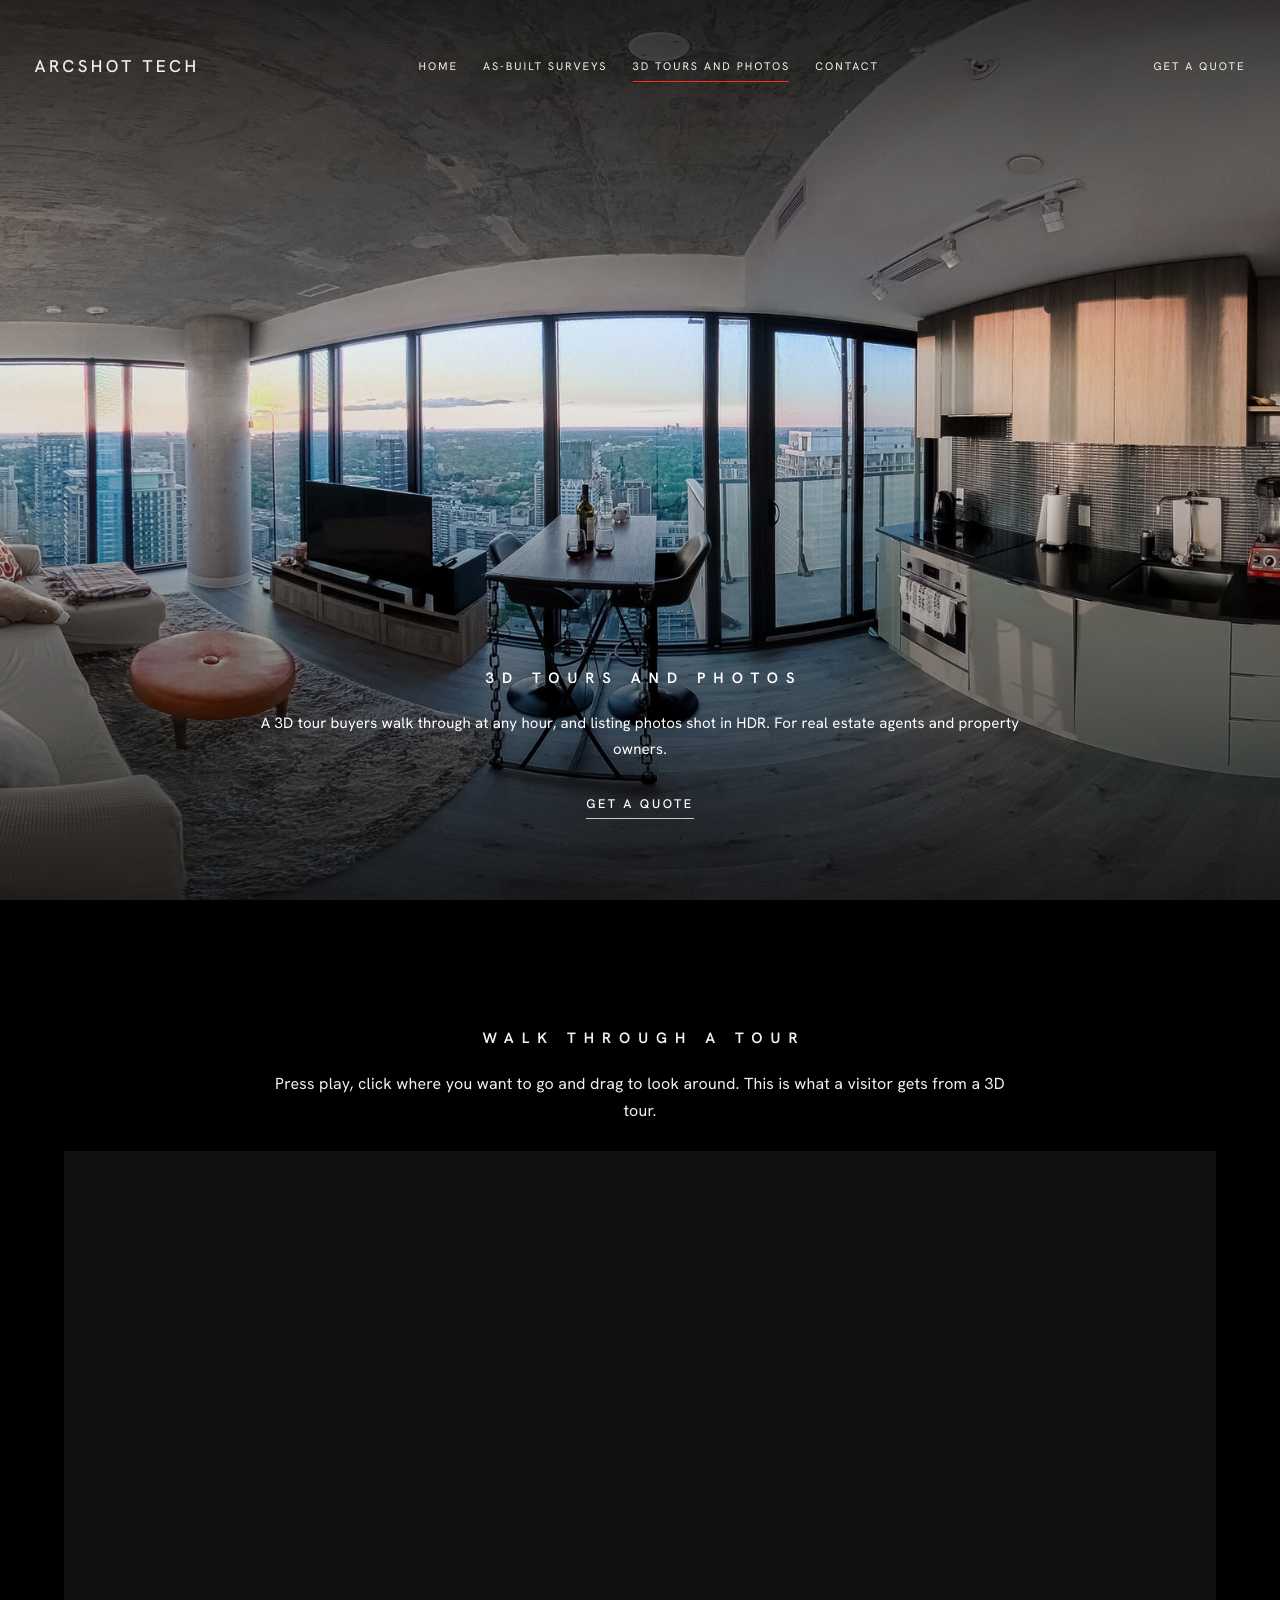
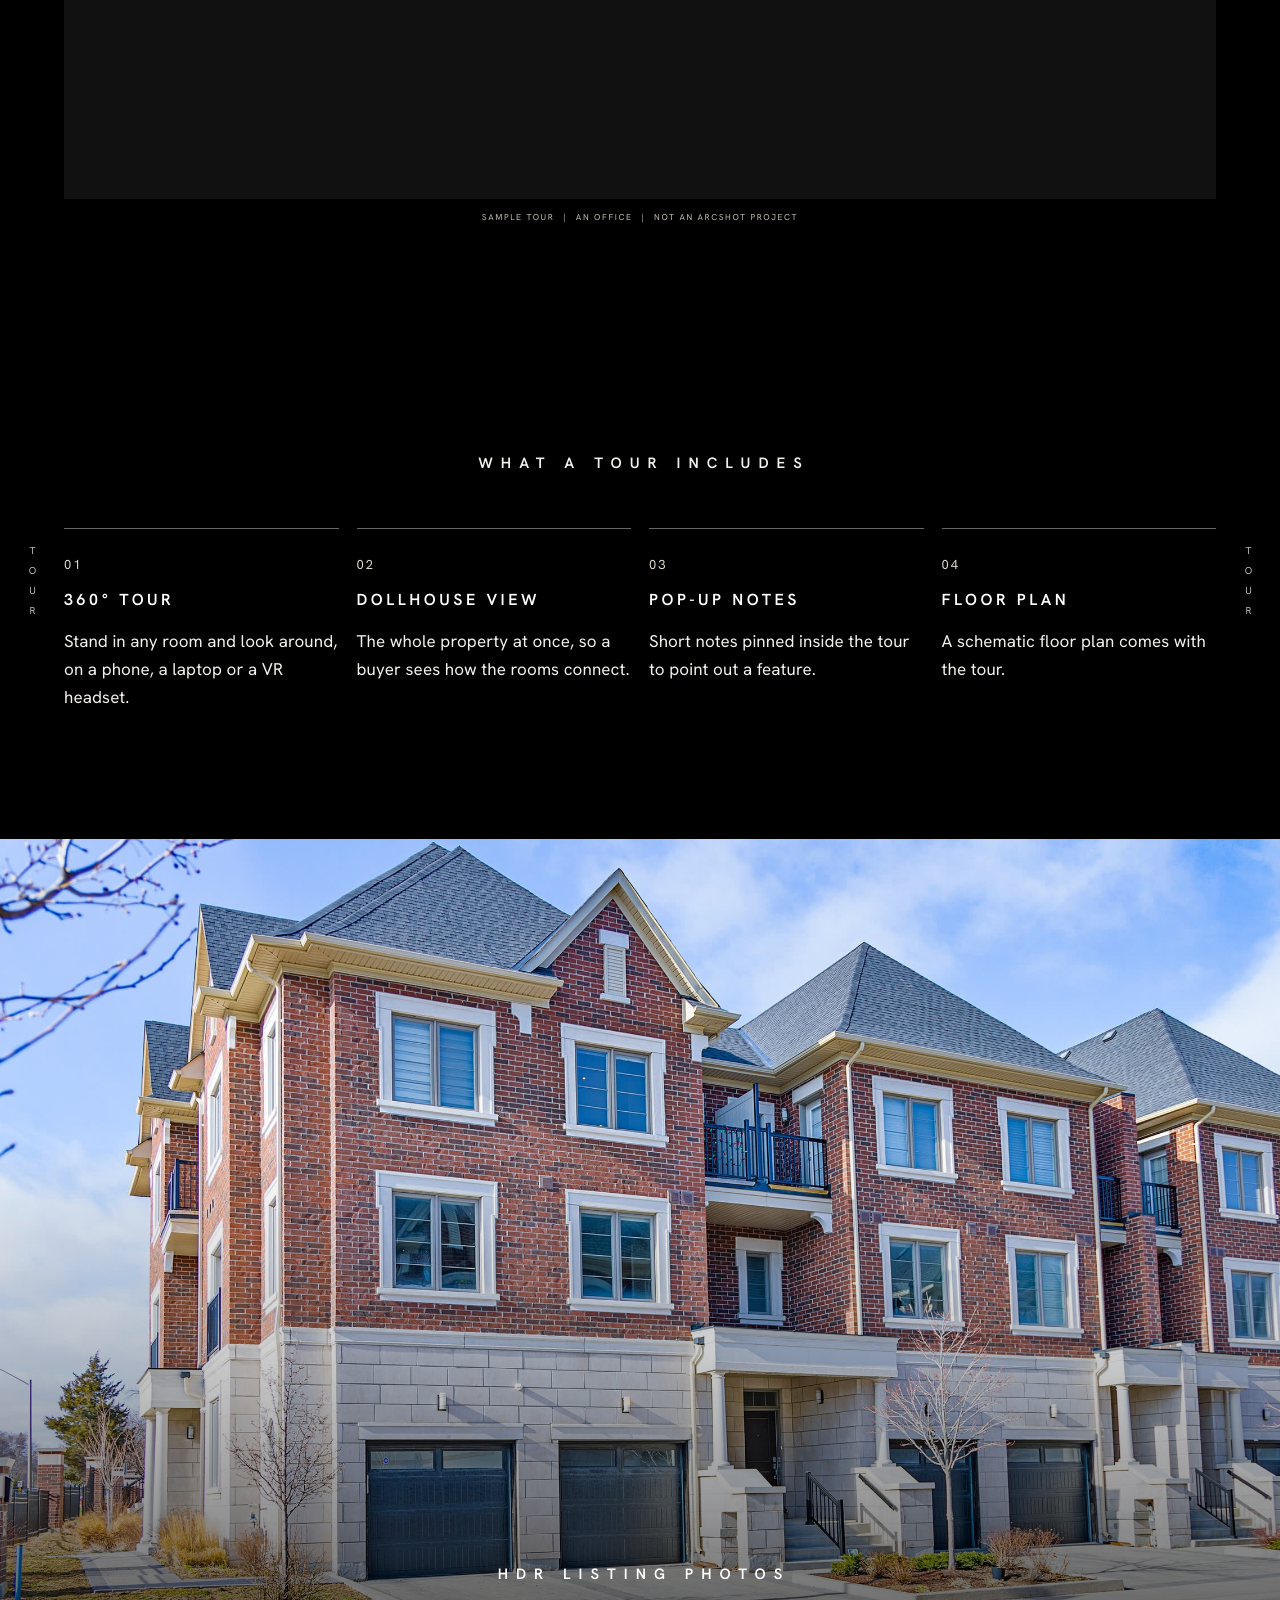
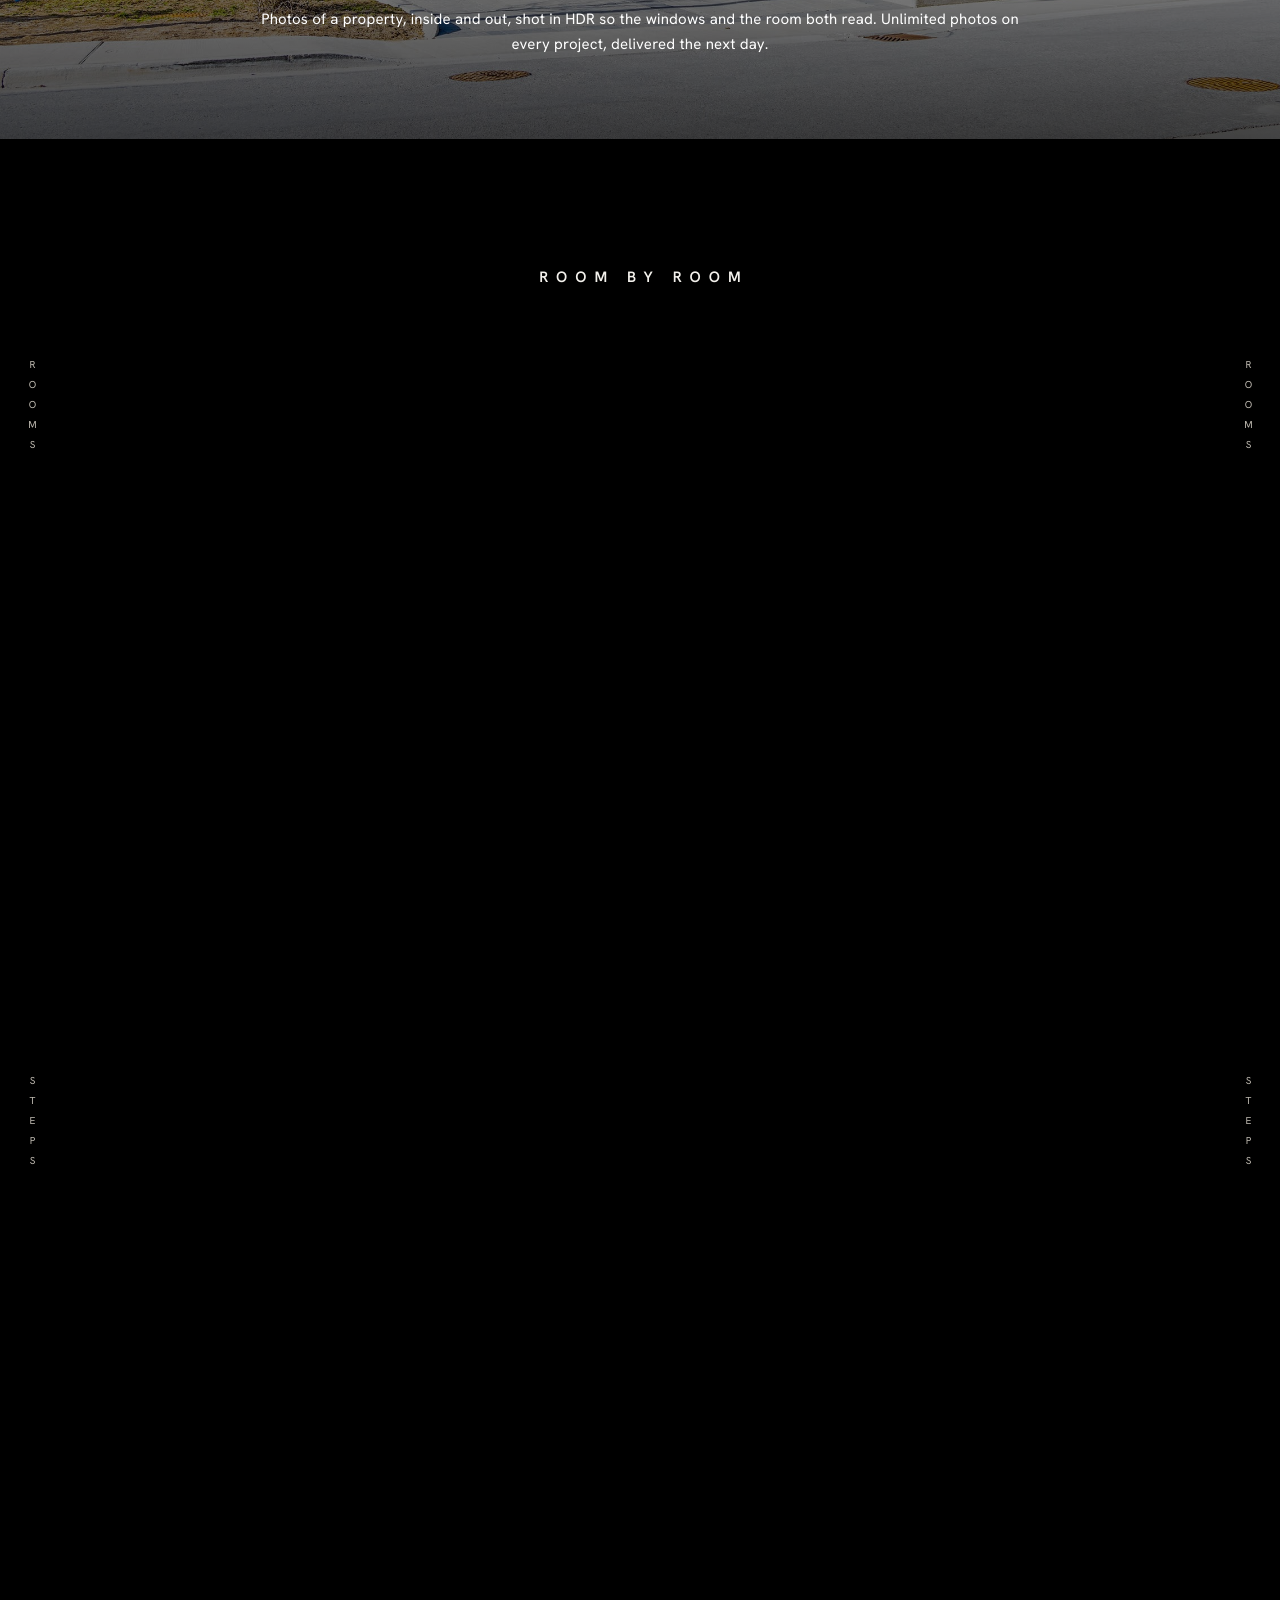
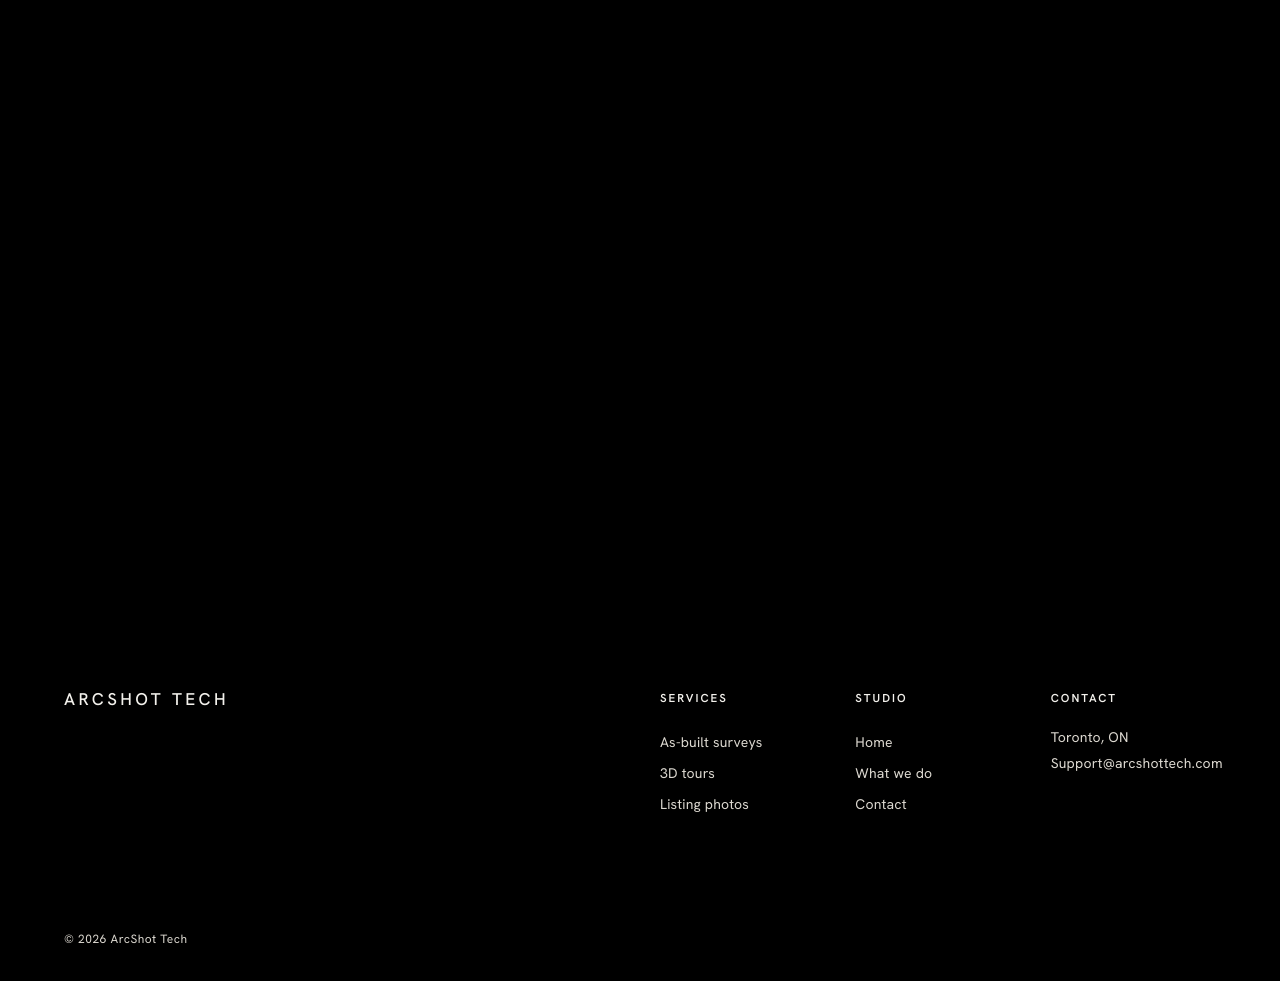
==== commit ee5ce8f1: "Content still appears if the reveal mechanism does not run Co-Authored-By: Claude Opus 5.5 <noreply@" ====
--- a/3d-tours-and-photos.html
+++ b/3d-tours-and-photos.html
@@ -188,6 +188,6 @@
 </footer>
 
 <script src="assets/vendor/lenis.min.js"></script>
-<script src="assets/site.js?v=68bd7446"></script>
+<script src="assets/site.js?v=5aba57a3"></script>
 </body>
 </html>
